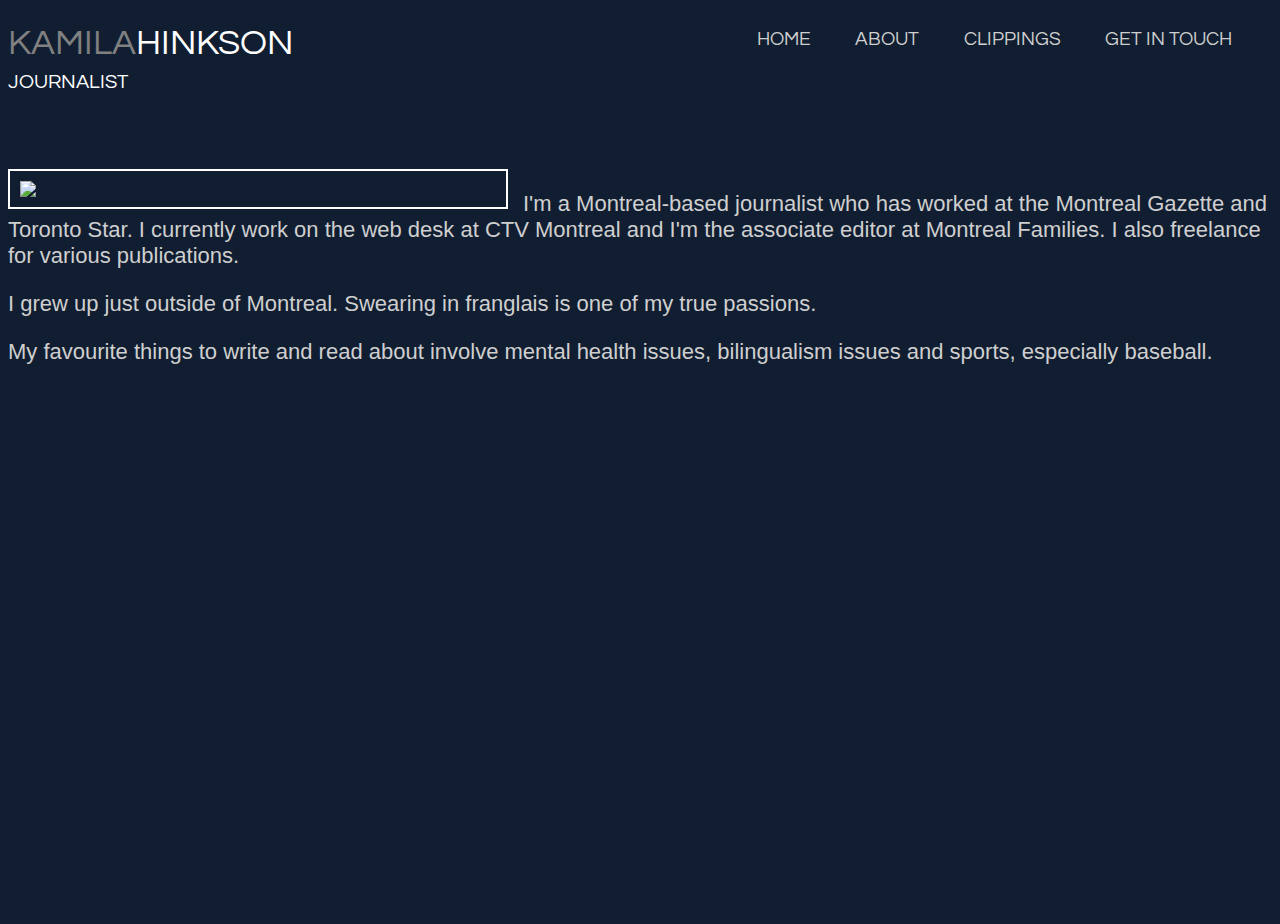
==== about.html @ e05d75c5 "commit 2" ====
<!DOCTYPE html>
<html lang="en">
	<head>
		<meta charset="UTF-8">
		<title>About</title>
		<link rel="stylesheet" href="style.css">
		<link href='https://fonts.googleapis.com/css?family=Nixie+One' rel='stylesheet' type='text/css'>
		<link href='https://fonts.googleapis.com/css?family=Cabin:400,700|Questrial' rel='stylesheet' type='text/css'>
	</head>
	<body class= "about">
		<header>
			<h1><span class="highlight">Kamila</span>Hinkson</h1>
			<h2>Journalist</h2>
	<nav>
		<ul>
			<li><a href="index.html">Home</a></li>
			<li><a href="about.html">About</a></li>
			<li><a href="clippings.html">Clippings</a></li>
			<li><a href="mailto:kamila.hinkson@gmail.com">Get in touch</a></li>
		</ul>
		</header>

		<section>
			<img class= "profile-img" src="images/IMG_2027.jpg">	
			<p> I'm a Montreal-based journalist who has worked at the Montreal Gazette and Toronto Star. I currently work on the web desk at CTV Montreal and I'm the associate editor at Montreal Families. I also freelance for various publications.</p>
			<p>I grew up just outside of Montreal. Swearing in franglais is one of my true passions.</p>
			<p>My favourite things to write and read about involve mental health issues, bilingualism issues and sports, especially baseball.</p>
		</section>
	
			<!-- how 2 add link to img <li><a href="index.html"><img src="images/IMG_2027.jpg"></a></li> -->
	</body>
</html>
---- style.css ----
html, body {
    height: 100%;
}
html {
    box-sizing: border-box;
}
*, *:before, *:after {
    box-sizing: inherit;
}
body {
   background: #111E32;
   color: white;
   font-family: Helvetica, sans-serif;
   margin: 8px;
}

h1, h2 {
	text-transform: uppercase;
	font-family: Questrial, sans-serif;

}

.highlight {
	color: grey;
}

a {
	color: #CFCFCF; 
	font-family: Avenir, sans-serif;
	text-decoration: none;
	font-style: bold;
	font-size: 19px;
}


.profile-img{
	width: 500px;
	border: 2px solid white;
	padding: 10px;
	float:left;
	margin-right: 15px
}
nav ul{
	list-style-type: none;
	margin-top: 0px;
  margin-bottom: 10px;
	padding: none;
}

nav ul li {
	display: inline-block;
}
nav a {
	display: block;
	padding: 5px 20px;
	text-transform: uppercase;
	font-family: Questrial, sans-serif;
}

header{
	position: relative;
	top: 0;
	width: 100%;
}

nav{
	position: absolute;
  box-sizing; 
	top: 0px;
right: 20px;
}

section{
	padding-top: 60px;
	font-family: Avenir, sans-serif;
	font-size: 25px;
	color: #CFCFCF;
}

footer {
	clear: both;
	padding-top: 15px;	
}

.home header{
	position: static;
	background: transparent;
	border-bottom: none
	text-align: center;
	padding-top: 100px;
}
.home header h1 {
font-size: 90px;
text-align: center;	
margin-bottom: 10px;
}
.home header h2 {
	font-size: 40px;
	text-align: center;
	text-transform: uppercase;
	margin-top: 0px;
}
.home {
    background: url(../images/20140530_2148172.jpg);
    background-size: cover
}
.about header h1{
  margin-top: 24.12px;
	margin-bottom: 10px;
  font-size: 36px;
  font-weight: normal;
}
.about header h2{
	margin-top: 0px;
  margin-bottom: 16.6px;
	font-size: 20px;
  font-weight: normal;
}
.about p{
	font-size:22px;
}

.clippings-section{
	padding-top: 50px;
}

.Families {
	font-family: Questrial, sans-serif;
	font-size: 25px;
	color: white;
}
/* FOOTER
-----------------------------------------*/
/* sticky footer */
.page-wrap {
  min-height: 100%;
  margin-bottom: -80px; /* must be the same height as footer */
}
.page-wrap:after {
  content: "";
  display: block;
}
footer, .page-wrap:after {
  height: 80px; /* wowever tall you want the footer to be */
}
footer {
  color: #ccc;
  clear: both;
  padding: 5px; /* adds space inside the footer */
}
footer p {
    margin: 0; /* removes default margin from paragraph */
}

.linked-in{
	float: right;
	padding-bottom:50px;
}

form {
    /* Just to center the form on the page */
    margin: 0 auto;
    width: 400px;
    /* To see the outline of the form */
    padding: 1em;
    border: 1px solid #CCC;
    border-radius: 1em;
}
form div + div {
    margin-top: 1em;
}
label {
    /* To make sure that all labels have the same size and are properly aligned */
    display: inline-block;
    width: 90px;
    text-align: right;
}
input, textarea {
    /* To make sure that all text fields have the same font settings
       By default, textareas have a monospace font */
    font: 1em sans-serif;

    /* To give the same size to all text field */
    width: 300px;
    -moz-box-sizing: border-box;
    box-sizing: border-box;

    /* To harmonize the look & feel of text field border */
    border: 1px solid #999;
}
input:focus, textarea:focus {
    /* To give a little highlight on active elements */
    border-color: #000;
}
textarea {
    /* To properly align multiline text fields with their labels */
    vertical-align: top;

    /* To give enough room to type some text */
    height: 5em;

    /* To allow users to resize any textarea vertically
       It does not work on every browsers */
    resize: vertical;
}
.button {
    /* To position the buttons to the same position of the text fields */
    padding-left: 90px; /* same size as the label elements */
}
button {
    /* This extra margin represent roughly the same space as the space
       between the labels and their text fields */
    margin-left: .5em;
}
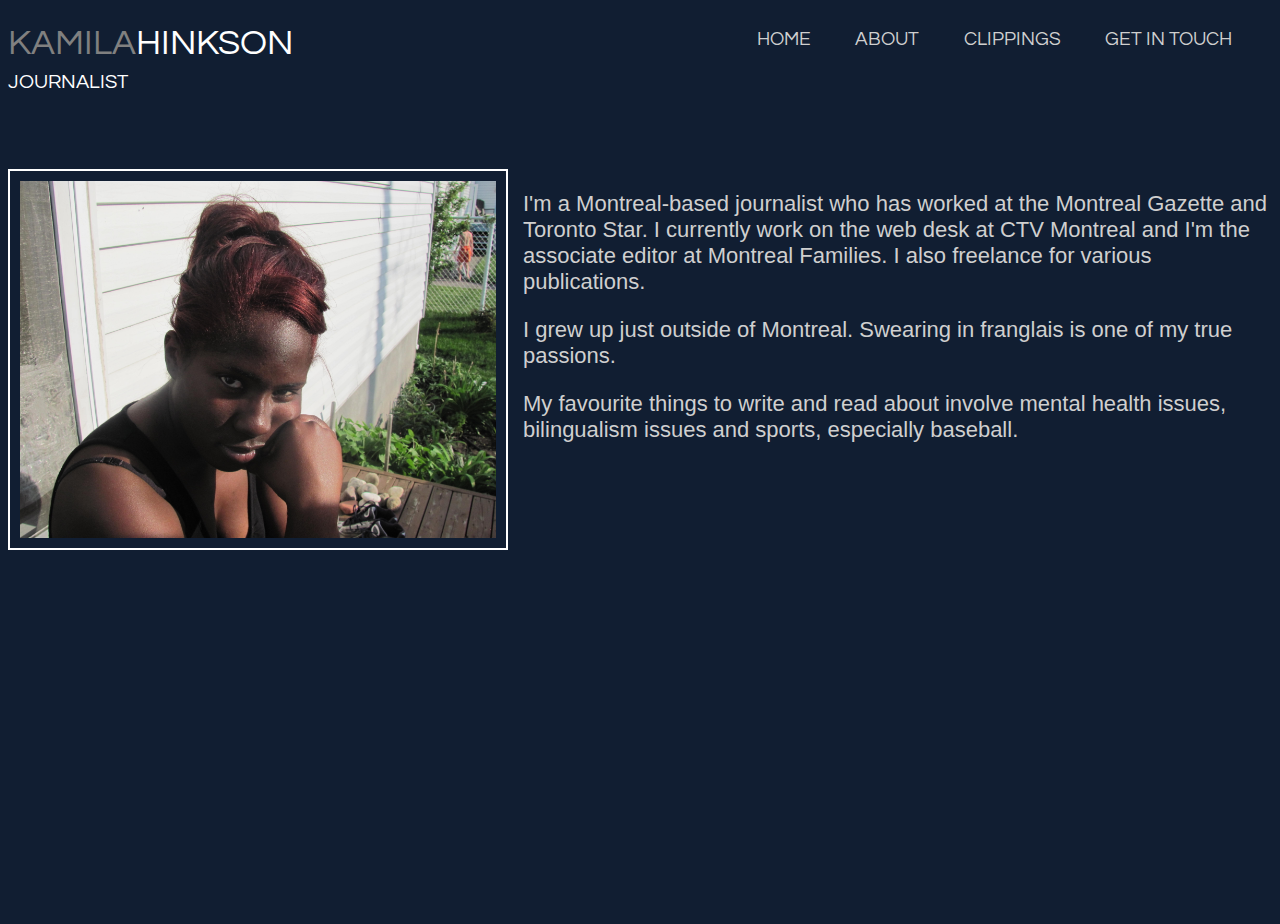
==== commit 7d39b1a8: "commit 5" ====
--- a/about.html
+++ b/about.html
@@ -3,7 +3,7 @@
 	<head>
 		<meta charset="UTF-8">
 		<title>About</title>
-		<link rel="stylesheet" href="style.css">
+		<link rel="stylesheet" href="css/style.css">
 		<link href='https://fonts.googleapis.com/css?family=Nixie+One' rel='stylesheet' type='text/css'>
 		<link href='https://fonts.googleapis.com/css?family=Cabin:400,700|Questrial' rel='stylesheet' type='text/css'>
 	</head>
@@ -21,7 +21,7 @@
 		</header>
 
 		<section>
-			<img class= "profile-img" src="images/IMG_2027.jpg">	
+			<img class= "profile-img" src="images/pout.jpg">	
 			<p> I'm a Montreal-based journalist who has worked at the Montreal Gazette and Toronto Star. I currently work on the web desk at CTV Montreal and I'm the associate editor at Montreal Families. I also freelance for various publications.</p>
 			<p>I grew up just outside of Montreal. Swearing in franglais is one of my true passions.</p>
 			<p>My favourite things to write and read about involve mental health issues, bilingualism issues and sports, especially baseball.</p>
--- a/css/style.css
+++ b/css/style.css
@@ -0,0 +1,214 @@
+html, body {
+    height: 100%;
+}
+html {
+    box-sizing: border-box;
+}
+*, *:before, *:after {
+    box-sizing: inherit;
+}
+body {
+   background: #111E32;
+   color: white;
+   font-family: Helvetica, sans-serif;
+   margin: 8px;
+}
+
+h1, h2 {
+	text-transform: uppercase;
+	font-family: Questrial, sans-serif;
+
+}
+
+.highlight {
+	color: grey;
+}
+
+a {
+	color: #CFCFCF; 
+	font-family: Avenir, sans-serif;
+	text-decoration: none;
+	font-style: bold;
+	font-size: 19px;
+}
+
+
+.profile-img{
+	width: 500px;
+	border: 2px solid white;
+	padding: 10px;
+	float:left;
+	margin-right: 15px
+}
+nav ul{
+	list-style-type: none;
+	margin-top: 0px;
+  margin-bottom: 10px;
+	padding: none;
+}
+
+nav ul li {
+	display: inline-block;
+}
+nav a {
+	display: block;
+	padding: 5px 20px;
+	text-transform: uppercase;
+	font-family: Questrial, sans-serif;
+}
+
+header{
+	position: relative;
+	top: 0;
+	width: 100%;
+}
+
+nav{
+	position: absolute;
+  box-sizing; 
+	top: 0px;
+right: 20px;
+}
+
+section{
+	padding-top: 60px;
+	font-family: Avenir, sans-serif;
+	font-size: 25px;
+	color: #CFCFCF;
+}
+
+footer {
+	clear: both;
+	padding-top: 15px;	
+}
+
+.home header{
+	position: static;
+	background: transparent;
+	border-bottom: none
+	text-align: center;
+	padding-top: 100px;
+}
+.home header h1 {
+font-size: 90px;
+text-align: center;	
+margin-bottom: 10px;
+}
+.home header h2 {
+	font-size: 40px;
+	text-align: center;
+	text-transform: uppercase;
+	margin-top: 0px;
+}
+.home {
+    background: url(../images/20140530_2148172.jpg);
+    background-size: cover
+}
+.about header h1{
+  margin-top: 24.12px;
+	margin-bottom: 10px;
+  font-size: 36px;
+  font-weight: normal;
+}
+.about header h2{
+	margin-top: 0px;
+  margin-bottom: 16.6px;
+	font-size: 20px;
+  font-weight: normal;
+}
+.about p{
+	font-size:22px;
+}
+
+.clippings-section{
+	padding-top: 50px;
+}
+
+.Families {
+	font-family: Questrial, sans-serif;
+	font-size: 25px;
+	color: white;
+}
+/* FOOTER
+-----------------------------------------*/
+/* sticky footer */
+.page-wrap {
+  min-height: 100%;
+  margin-bottom: -80px; /* must be the same height as footer */
+}
+.page-wrap:after {
+  content: "";
+  display: block;
+}
+footer, .page-wrap:after {
+  height: 80px; /* wowever tall you want the footer to be */
+}
+footer {
+  color: #ccc;
+  clear: both;
+  padding: 5px; /* adds space inside the footer */
+}
+footer p {
+    margin: 0; /* removes default margin from paragraph */
+}
+
+.linked-in{
+	float: right;
+	padding-bottom:50px;
+}
+
+form {
+    /* Just to center the form on the page */
+    margin: 0 auto;
+    width: 400px;
+    /* To see the outline of the form */
+    padding: 1em;
+    border: 1px solid #CCC;
+    border-radius: 1em;
+}
+form div + div {
+    margin-top: 1em;
+}
+label {
+    /* To make sure that all labels have the same size and are properly aligned */
+    display: inline-block;
+    width: 90px;
+    text-align: right;
+}
+input, textarea {
+    /* To make sure that all text fields have the same font settings
+       By default, textareas have a monospace font */
+    font: 1em sans-serif;
+
+    /* To give the same size to all text field */
+    width: 300px;
+    -moz-box-sizing: border-box;
+    box-sizing: border-box;
+
+    /* To harmonize the look & feel of text field border */
+    border: 1px solid #999;
+}
+input:focus, textarea:focus {
+    /* To give a little highlight on active elements */
+    border-color: #000;
+}
+textarea {
+    /* To properly align multiline text fields with their labels */
+    vertical-align: top;
+
+    /* To give enough room to type some text */
+    height: 5em;
+
+    /* To allow users to resize any textarea vertically
+       It does not work on every browsers */
+    resize: vertical;
+}
+.button {
+    /* To position the buttons to the same position of the text fields */
+    padding-left: 90px; /* same size as the label elements */
+}
+button {
+    /* This extra margin represent roughly the same space as the space
+       between the labels and their text fields */
+    margin-left: .5em;
+}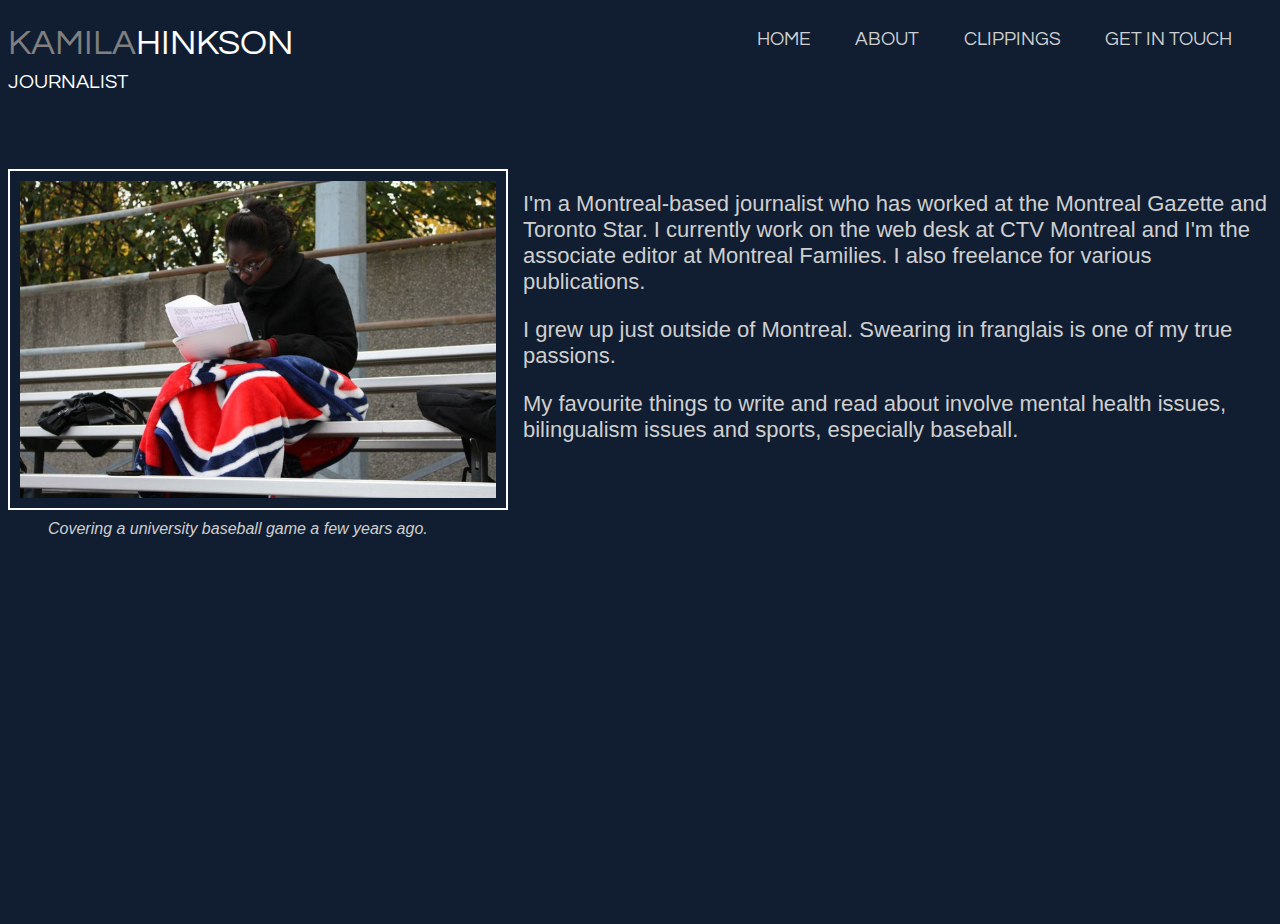
==== commit ce7cc628: "commit 6" ====
--- a/about.html
+++ b/about.html
@@ -19,13 +19,17 @@
 			<li><a href="mailto:kamila.hinkson@gmail.com">Get in touch</a></li>
 		</ul>
 		</header>
-
+	</body>
 		<section>
-			<img class= "profile-img" src="images/pout.jpg">	
+			<img class= "profile-img" src="images/working.jpg">	
 			<p> I'm a Montreal-based journalist who has worked at the Montreal Gazette and Toronto Star. I currently work on the web desk at CTV Montreal and I'm the associate editor at Montreal Families. I also freelance for various publications.</p>
 			<p>I grew up just outside of Montreal. Swearing in franglais is one of my true passions.</p>
 			<p>My favourite things to write and read about involve mental health issues, bilingualism issues and sports, especially baseball.</p>
 		</section>
+
+		<div class= "caption">
+			<p>Covering a university baseball game a few years ago.</p>
+		</div>
 	
 			<!-- how 2 add link to img <li><a href="index.html"><img src="images/IMG_2027.jpg"></a></li> -->
 	</body>
--- a/css/style.css
+++ b/css/style.css
@@ -116,9 +116,21 @@
 	font-size: 20px;
   font-weight: normal;
 }
+
+
 .about p{
 	font-size:22px;
 }
+
+.caption p{
+  padding-top: 10px;
+  padding-left: 40px;
+  font-size: 16px;
+  font-style: italic;
+  font-family: Avenir, sans-serif;
+  clear: both;
+  color: #CFCFCF;
+} 
 
 .clippings-section{
 	padding-top: 50px;
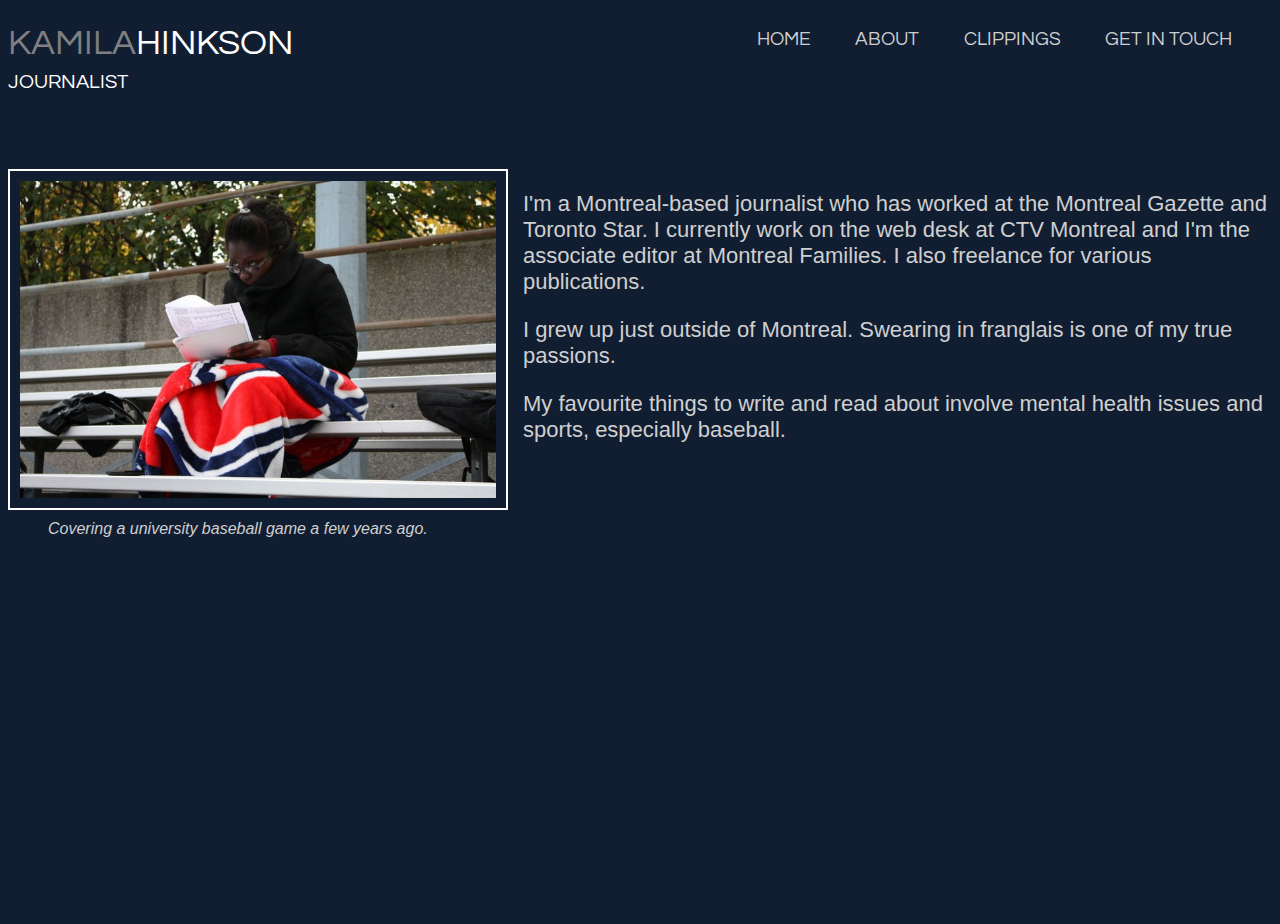
==== commit a27c73fa: "commit 7" ====
--- a/about.html
+++ b/about.html
@@ -24,7 +24,7 @@
 			<img class= "profile-img" src="images/working.jpg">	
 			<p> I'm a Montreal-based journalist who has worked at the Montreal Gazette and Toronto Star. I currently work on the web desk at CTV Montreal and I'm the associate editor at Montreal Families. I also freelance for various publications.</p>
 			<p>I grew up just outside of Montreal. Swearing in franglais is one of my true passions.</p>
-			<p>My favourite things to write and read about involve mental health issues, bilingualism issues and sports, especially baseball.</p>
+			<p>My favourite things to write and read about involve mental health issues and sports, especially baseball.</p>
 		</section>
 
 		<div class= "caption">
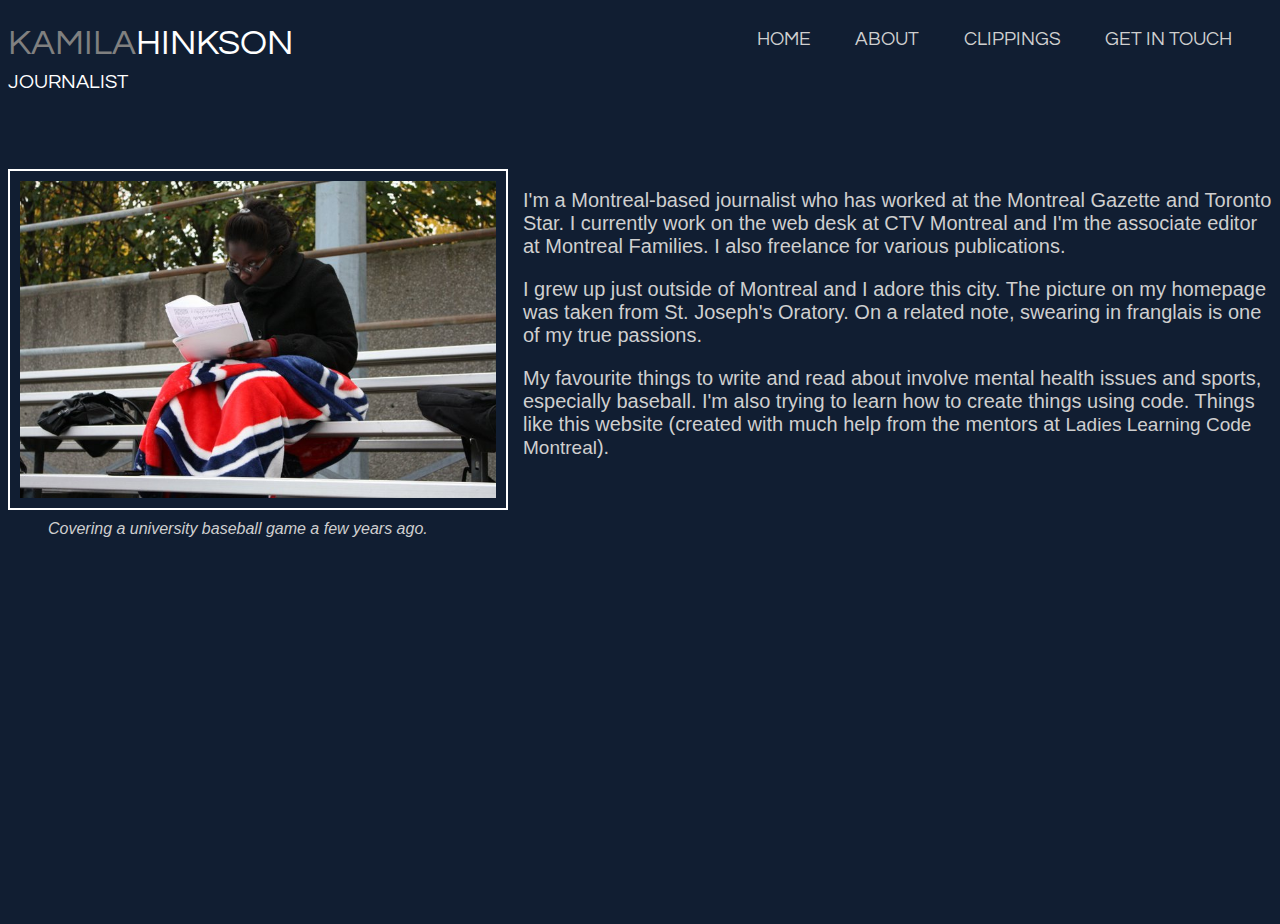
==== commit 08fb054d: "commit 8" ====
--- a/about.html
+++ b/about.html
@@ -23,8 +23,8 @@
 		<section>
 			<img class= "profile-img" src="images/working.jpg">	
 			<p> I'm a Montreal-based journalist who has worked at the Montreal Gazette and Toronto Star. I currently work on the web desk at CTV Montreal and I'm the associate editor at Montreal Families. I also freelance for various publications.</p>
-			<p>I grew up just outside of Montreal. Swearing in franglais is one of my true passions.</p>
-			<p>My favourite things to write and read about involve mental health issues and sports, especially baseball.</p>
+			<p>I grew up just outside of Montreal and I adore this city. The picture on my homepage was taken from St. Joseph's Oratory. On a related note, swearing in franglais is one of my true passions.</p>
+			<p>My favourite things to write and read about involve mental health issues and sports, especially baseball. I'm also trying to learn how to create things using code. Things like this website (created with much help from the mentors at <a href="http://ladieslearningcode.com/city/montreal/">Ladies Learning Code Montreal</a>).</p>
 		</section>
 
 		<div class= "caption">
--- a/css/style.css
+++ b/css/style.css
@@ -119,7 +119,7 @@
 
 
 .about p{
-	font-size:22px;
+	font-size:20px;
 }
 
 .caption p{
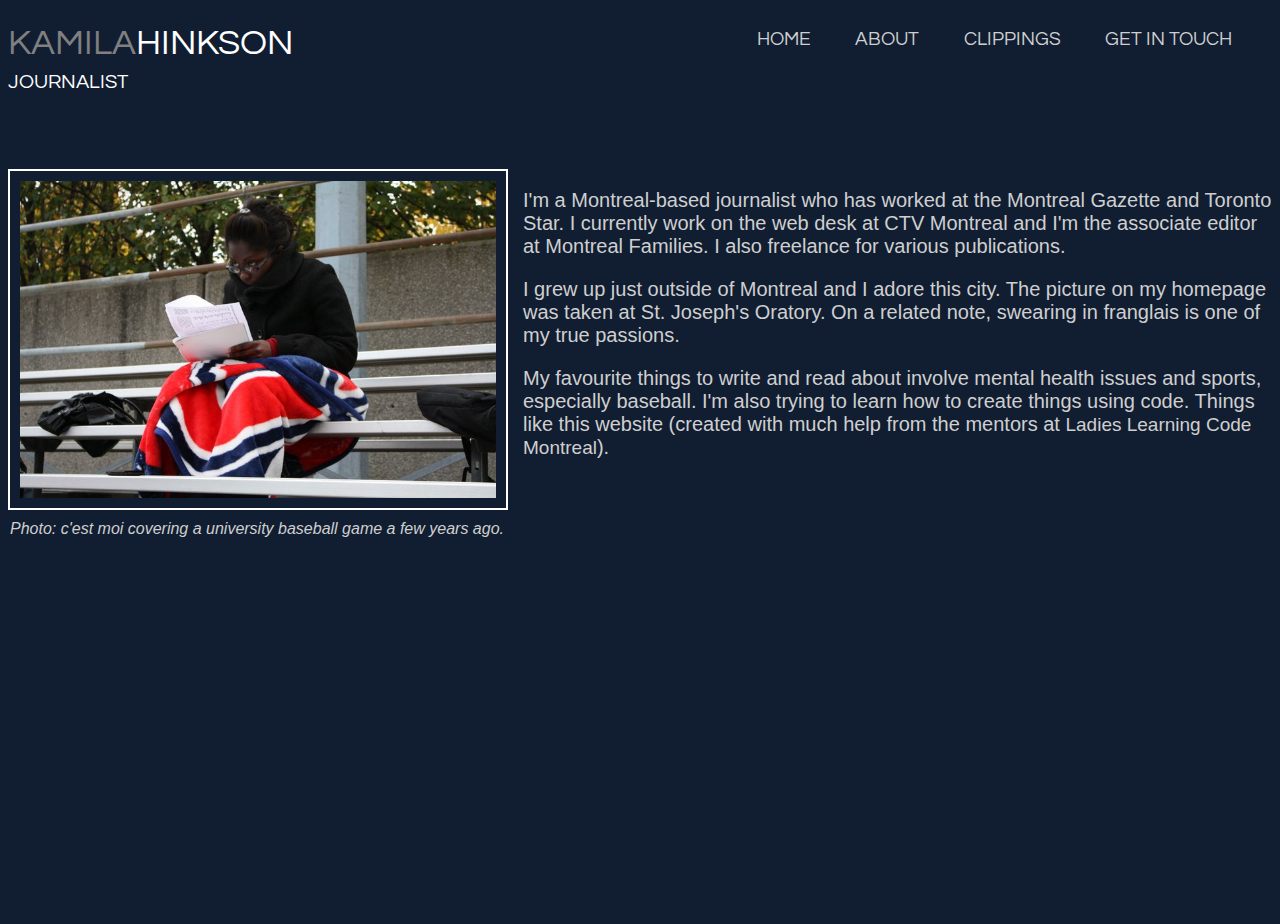
==== commit 0362ccbc: "commit 9" ====
--- a/about.html
+++ b/about.html
@@ -23,12 +23,12 @@
 		<section>
 			<img class= "profile-img" src="images/working.jpg">	
 			<p> I'm a Montreal-based journalist who has worked at the Montreal Gazette and Toronto Star. I currently work on the web desk at CTV Montreal and I'm the associate editor at Montreal Families. I also freelance for various publications.</p>
-			<p>I grew up just outside of Montreal and I adore this city. The picture on my homepage was taken from St. Joseph's Oratory. On a related note, swearing in franglais is one of my true passions.</p>
+			<p>I grew up just outside of Montreal and I adore this city. The picture on my homepage was taken at St. Joseph's Oratory. On a related note, swearing in franglais is one of my true passions.</p>
 			<p>My favourite things to write and read about involve mental health issues and sports, especially baseball. I'm also trying to learn how to create things using code. Things like this website (created with much help from the mentors at <a href="http://ladieslearningcode.com/city/montreal/">Ladies Learning Code Montreal</a>).</p>
 		</section>
 
 		<div class= "caption">
-			<p>Covering a university baseball game a few years ago.</p>
+			<p>Photo: c'est moi covering a university baseball game a few years ago.</p>
 		</div>
 	
 			<!-- how 2 add link to img <li><a href="index.html"><img src="images/IMG_2027.jpg"></a></li> -->
--- a/css/style.css
+++ b/css/style.css
@@ -124,7 +124,7 @@
 
 .caption p{
   padding-top: 10px;
-  padding-left: 40px;
+  padding-left: 2px;
   font-size: 16px;
   font-style: italic;
   font-family: Avenir, sans-serif;
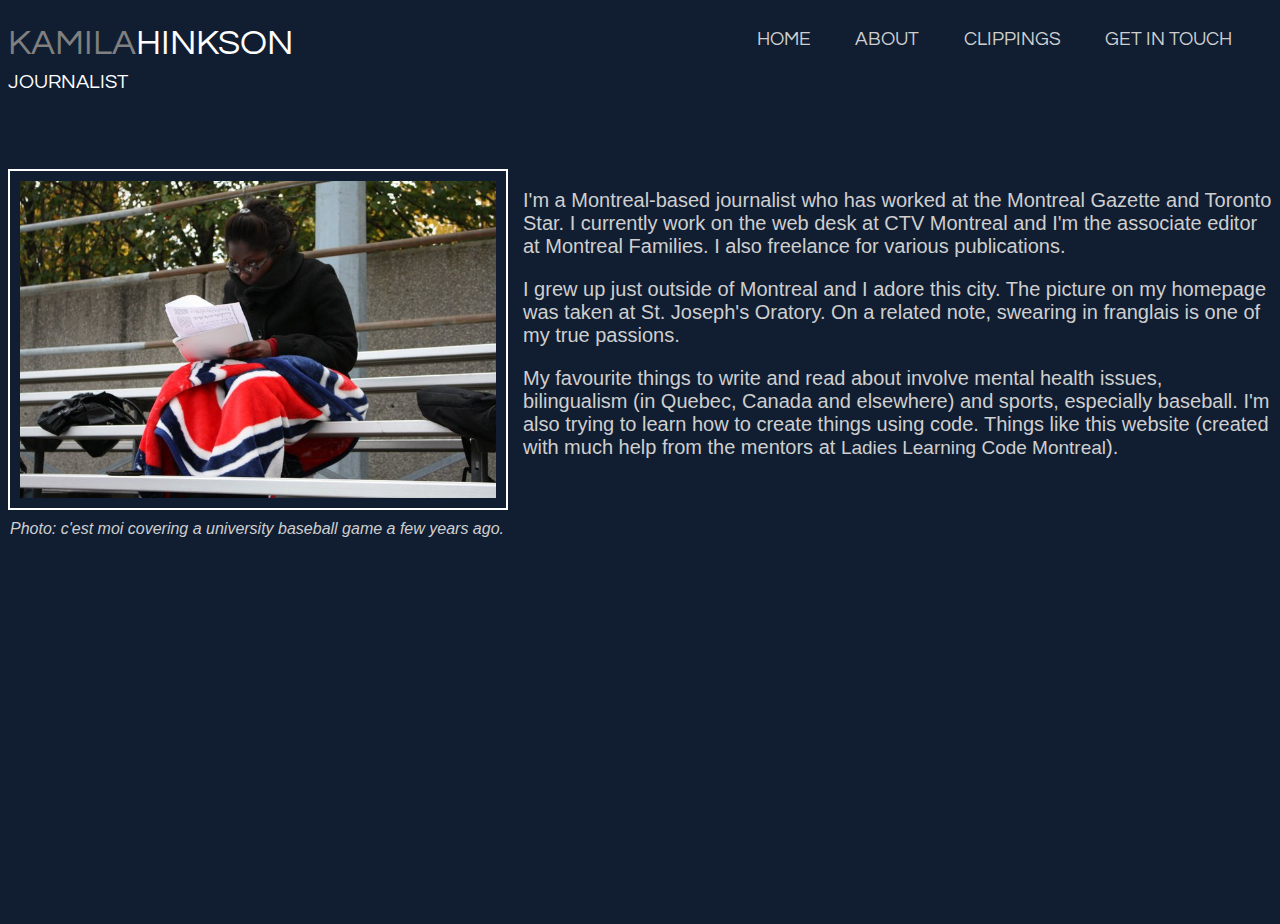
==== commit 68b9915c: "commit 10" ====
--- a/about.html
+++ b/about.html
@@ -24,13 +24,11 @@
 			<img class= "profile-img" src="images/working.jpg">	
 			<p> I'm a Montreal-based journalist who has worked at the Montreal Gazette and Toronto Star. I currently work on the web desk at CTV Montreal and I'm the associate editor at Montreal Families. I also freelance for various publications.</p>
 			<p>I grew up just outside of Montreal and I adore this city. The picture on my homepage was taken at St. Joseph's Oratory. On a related note, swearing in franglais is one of my true passions.</p>
-			<p>My favourite things to write and read about involve mental health issues and sports, especially baseball. I'm also trying to learn how to create things using code. Things like this website (created with much help from the mentors at <a href="http://ladieslearningcode.com/city/montreal/">Ladies Learning Code Montreal</a>).</p>
+			<p>My favourite things to write and read about involve mental health issues, bilingualism (in Quebec, Canada and elsewhere) and sports, especially baseball. I'm also trying to learn how to create things using code. Things like this website (created with much help from the mentors at <a href="http://ladieslearningcode.com/city/montreal/">Ladies Learning Code Montreal</a>).</p>
 		</section>
 
 		<div class= "caption">
 			<p>Photo: c'est moi covering a university baseball game a few years ago.</p>
 		</div>
-	
-			<!-- how 2 add link to img <li><a href="index.html"><img src="images/IMG_2027.jpg"></a></li> -->
 	</body>
 </html>
